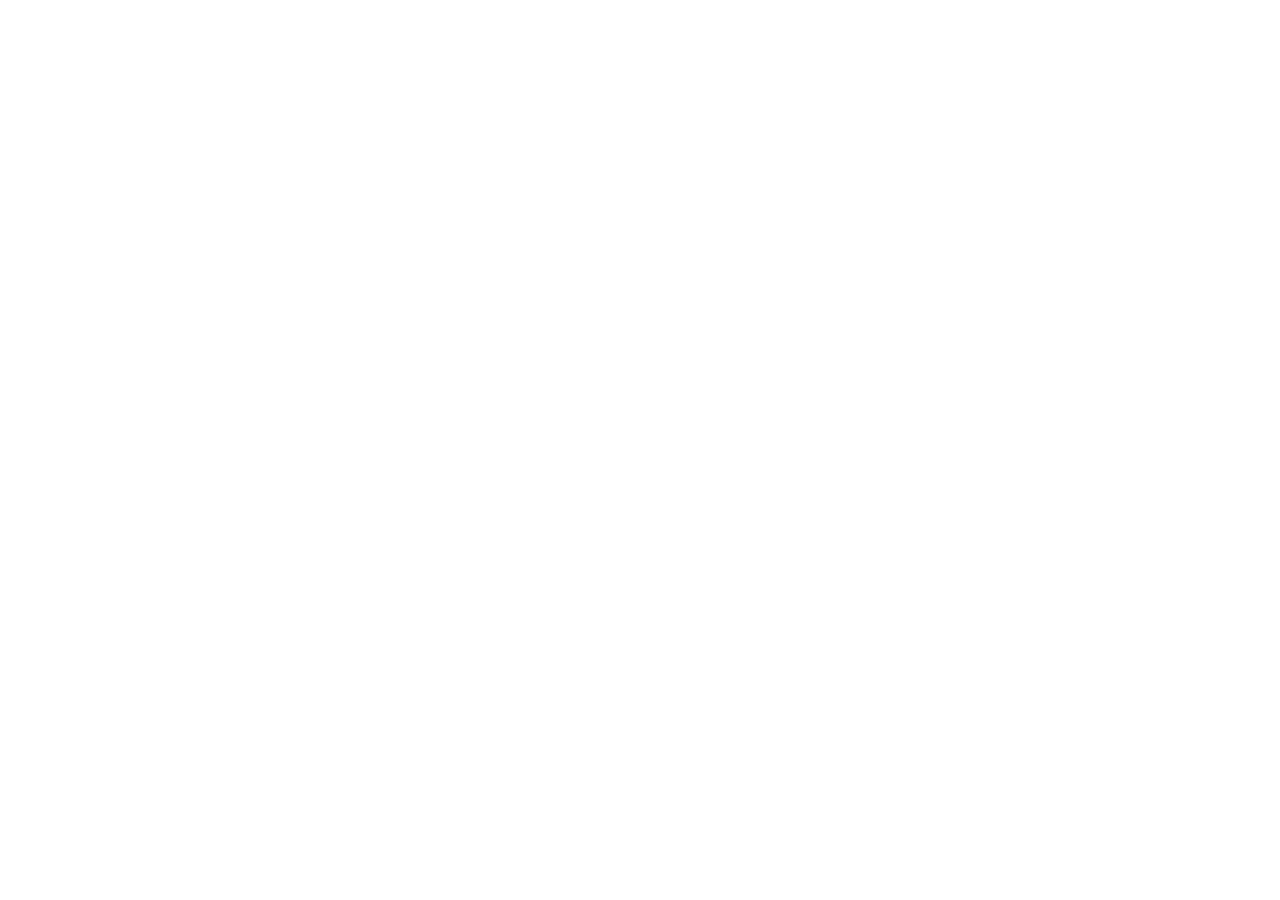
==== index.html @ 72c18cb8 "first steps" ====
<!DOCTYPE html>
<html lang="en">
<head>
    <meta charset="UTF-8">
    <meta name="viewport" content="width=device-width, initial-scale=1.0">
    <title>Nature</title>
    <link rel="stylesheet" href="style/reset.css">
    <link rel="stylesheet" href="style/style.css">
</head>
<body>
    
</body>
</html>
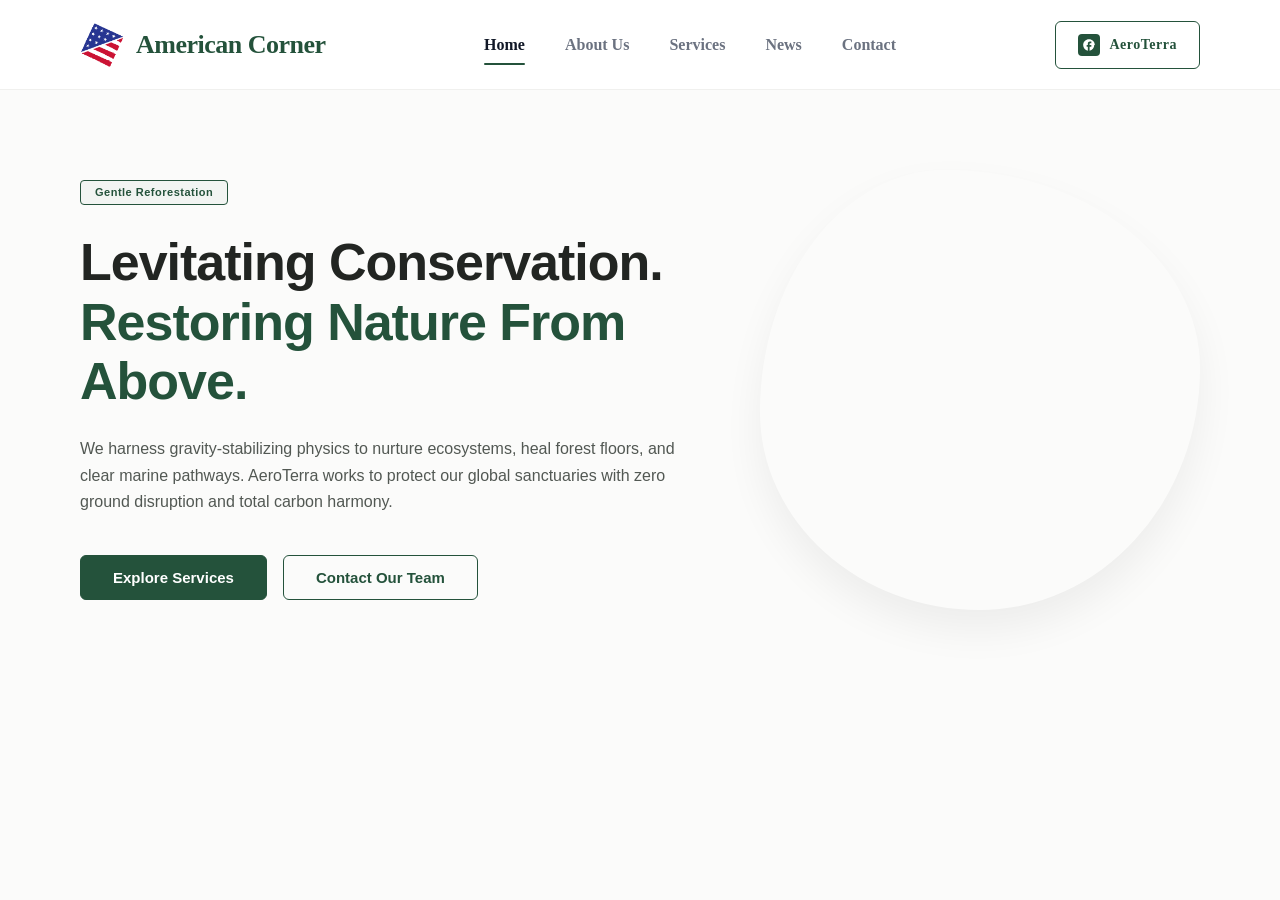
==== commit cf289579: "DAY 1 DONE" ====
--- a/index.html
+++ b/index.html
@@ -1,13 +1,73 @@
-<!DOCTYPE html>
+<!doctype html>
 <html lang="en">
-<head>
-    <meta charset="UTF-8">
-    <meta name="viewport" content="width=device-width, initial-scale=1.0">
-    <title>Nature</title>
-    <link rel="stylesheet" href="style/reset.css">
-    <link rel="stylesheet" href="style/style.css">
-</head>
-<body>
-    
-</body>
-</html>+  <head>
+    <meta charset="UTF-8" />
+    <meta name="viewport" content="width=device-width, initial-scale=1.0" />
+    <title>AeroTerra - Levitating Conservation</title>
+
+    <link rel="stylesheet" href="/style/reset.css" />
+    <link rel="stylesheet" href="/style/style.css" />
+  </head>
+  <body>
+    <nav class="navbar">
+      <div class="logo-container">
+        <img
+          src="/images/amspaces_logo_mark.png"
+          alt="Logo"
+          class="logo-icon"
+        />
+        <span class="logo-text">American Corner</span>
+      </div>
+      <ul class="nav-links">
+        <li><a href="#" class="active">Home</a></li>
+        <li><a href="/Pages/About.html">About Us</a></li>
+        <li><a href="/Pages/services.html">Services</a></li>
+        <li><a href="/Pages/News.html">News</a></li>
+        <li><a href="/Pages/Contact.html">Contact</a></li>
+      </ul>
+      <a href="https://www.facebook.com/AmericanCornerTbilisi" class="cta-button" target="_blank" rel="noopener noreferrer">
+  <div class="ts-icon">
+    <svg viewBox="0 0 24 24" fill="currentColor">
+      <path d="M22 12c0-5.52-4.48-10-10-10S2 6.48 2 12c0 4.84 3.44 8.87 8 9.8V15H8v-3h2V9.5C10 7.57 11.57 6 13.5 6H16v3h-2c-.55 0-1 .45-1 1v2h3v3h-3v6.8c4.56-.93 8-4.96 8-9.8z"/>
+    </svg>
+  </div>
+  AeroTerra 
+</a>
+    </nav>
+    <main class="hero-container">
+      <div class="hero-left">
+        <span class="hero-badge">Gentle Reforestation</span>
+
+        <h1 class="hero-title">
+          Levitating Conservation. <br />
+          <span class="highlight-text">Restoring Nature From Above.</span>
+        </h1>
+
+        <p class="hero-description">
+          We harness gravity-stabilizing physics to nurture ecosystems, heal
+          forest floors, and clear marine pathways. AeroTerra works to protect
+          our global sanctuaries with zero ground disruption and total carbon
+          harmony.
+        </p>
+
+        <div class="hero-buttons">
+          <a href="/Pages/services.html" class="btn-primary"
+            >Explore Services</a
+          >
+          <a href="/Pages/Contact.html" class="btn-secondary"
+            >Contact Our Team</a
+          >
+        </div>
+      </div>
+      <div class="hero-right">
+        <div class="blob-image-wrapper">
+          <img
+            src="https://images.unsplash.com/photo-1441974231531-c6227db76b6e?q=80&w=1200"
+            alt="Forest Path"
+            class="blob-image"
+          />
+        </div>
+      </div>
+    </main>
+  </body>
+</html>
--- a/style/style.css
+++ b/style/style.css
@@ -0,0 +1,275 @@
+/* GLOBAL CONFIGURATION START */
+* {
+  margin: 0;
+  padding: 0;
+  box-sizing: border-box;
+  font-family: "Segoe UI", Tahoma, Geneva, Verdana, sans-serif;
+}
+
+body {
+  background-color: #fbfbfa;
+  min-height: 100vh;
+}
+/* GLOBAL CONFIGURATION END */
+
+
+/* NAVBAR LAYOUT START */
+.navbar {
+  position: sticky;
+  top: 0;
+  z-index: 100;
+  background-color: #ffffff;
+  height: 90px;
+  padding: 0 80px;
+  border-bottom: 1px solid #f0f0ee;
+  display: flex;
+  justify-content: space-between;
+  align-items: center;
+}
+/* NAVBAR LAYOUT END */
+
+
+/* BRAND LOGO START */
+.logo-container {
+  display: flex;
+  align-items: center;
+  gap: 12px;
+  cursor: pointer;
+}
+
+.logo-icon {
+  width: 44px;
+  height: 44px;
+  object-fit: contain;
+  border-radius: 10px;
+  transition: transform 0.3s ease;
+}
+
+.logo-container:hover .logo-icon {
+  transform: scale(1.05);
+}
+
+.logo-text {
+  font-size: 26px;
+  font-weight: 700;
+  color: #24523b;
+  letter-spacing: -0.5px;
+}
+/* BRAND LOGO END */
+
+
+/* MENU LINKS START */
+.nav-links {
+  display: flex;
+  list-style: none;
+  gap: 40px;
+}
+
+.nav-links a {
+  text-decoration: none;
+  color: #6b7280;
+  font-size: 16px;
+  font-weight: 600;
+  padding: 8px 0;
+  position: relative;
+  transition: color 0.2s ease;
+}
+
+.nav-links a:hover {
+  color: #24523b;
+}
+
+.nav-links a.active {
+  color: #111827;
+  font-weight: 700;
+}
+
+.nav-links a::after {
+  content: "";
+  position: absolute;
+  bottom: -4px;
+  left: 0;
+  width: 100%;
+  height: 2px;
+  background-color: #24523b;
+  border-radius: 2px;
+  transform: scaleX(0);
+  transition: transform 0.25s ease-in-out;
+}
+
+.nav-links a.active::after,
+.nav-links a:hover::after {
+  transform: scaleX(1);
+}
+/* MENU LINKS END */
+
+
+/* ACTION BUTTON START */
+.cta-button {
+  display: flex;
+  align-items: center;
+  gap: 10px;
+  border: 1px solid #24523b;
+  color: #24523b;
+  background: transparent;
+  padding: 12px 22px;
+  font-size: 14px;
+  font-weight: 700;
+  letter-spacing: 0.5px;
+  border-radius: 6px;
+  text-decoration: none;
+  transition: all 0.25s ease;
+}
+
+.ts-icon {
+  display: inline-flex;
+  align-items: center;
+  justify-content: center;
+  background-color: #24523b;
+  color: #ffffff;
+  width: 22px;
+  height: 22px;
+  border-radius: 4px;
+  text-decoration: none;
+}
+
+/* Add this rule right below .ts-icon to size the new logo perfectly */
+.ts-icon svg {
+  width: 14px;
+  height: 14px;
+}
+
+.cta-button:hover {
+  background-color: rgba(36, 82, 59, 0.05);
+  box-shadow: 0 2px 8px rgba(36, 82, 59, 0.15);
+}
+/* ACTION BUTTON END */
+
+
+/* HERO CONTAINER LAYOUT START */
+.hero-container {
+  max-width: 1280px;
+  margin: 80px auto;
+  padding: 0 80px;
+  display: flex;
+  align-items: center;
+  justify-content: space-between;
+  gap: 60px;
+}
+/* HERO CONTAINER LAYOUT END */
+
+
+/* HERO LEFT COLUMN START */
+.hero-left {
+  flex: 1.2;
+  max-width: 620px;
+}
+
+.hero-badge {
+  display: inline-block;
+  border: 1px solid #24523b;
+  color: #24523b;
+  font-size: 11px;
+  font-weight: 600;
+  letter-spacing: 0.5px;
+  padding: 6px 14px;
+  border-radius: 4px;
+  margin-bottom: 28px;
+  background-color: rgba(36, 82, 59, 0.04);
+}
+
+.hero-title {
+  font-size: 52px;
+  font-weight: 800;
+  color: #222522;
+  line-height: 1.15;
+  margin-bottom: 24px;
+  letter-spacing: -1px;
+}
+
+.highlight-text {
+  color: #24523b;
+}
+
+.hero-description {
+  font-size: 16px;
+  line-height: 1.65;
+  color: #525853;
+  margin-bottom: 40px;
+}
+
+.hero-buttons {
+  display: flex;
+  gap: 16px;
+}
+
+.btn-primary {
+  display: inline-block;
+  background-color: #24523b;
+  color: #ffffff;
+  text-decoration: none;
+  font-size: 15px;
+  font-weight: 700;
+  padding: 14px 32px;
+  border-radius: 6px;
+  transition: all 0.2s ease;
+  border: 1px solid #24523b;
+}
+
+.btn-primary:hover {
+  background-color: #1b3d2c;
+  border-color: #1b3d2c;
+  box-shadow: 0 4px 12px rgba(36, 82, 59, 0.15);
+}
+
+.btn-secondary {
+  display: inline-block;
+  border: 1px solid #24523b;
+  color: #24523b;
+  text-decoration: none;
+  font-size: 15px;
+  font-weight: 700;
+  padding: 14px 32px;
+  border-radius: 6px;
+  transition: all 0.2s ease;
+  background-color: transparent;
+}
+
+.btn-secondary:hover {
+  background-color: rgba(36, 82, 59, 0.04);
+}
+/* HERO LEFT COLUMN END */
+
+
+/* HERO RIGHT COLUMN START */
+.hero-right {
+  flex: 0.8;
+  display: flex;
+  justify-content: flex-end;
+}
+
+.blob-image-wrapper {
+  width: 100%;
+  max-width: 480px;
+  height: 440px;
+  overflow: hidden;
+  box-shadow: 0 20px 40px rgba(0, 0, 0, 0.06);
+  border-radius: 42% 58% 50% 50% / 55% 45% 55% 45%;
+  transition: border-radius 0.6s ease-in-out;
+}
+
+.blob-image {
+  width: 100%;
+  height: 100%;
+  object-fit: cover;
+  transition: transform 0.6s ease;
+}
+
+.blob-image-wrapper:hover {
+  border-radius: 50% 50% 42% 58% / 45% 55% 45% 55%;
+}
+
+.blob-image-wrapper:hover .blob-image {
+  transform: scale(1.03);
+}
+/* HERO RIGHT COLUMN END */
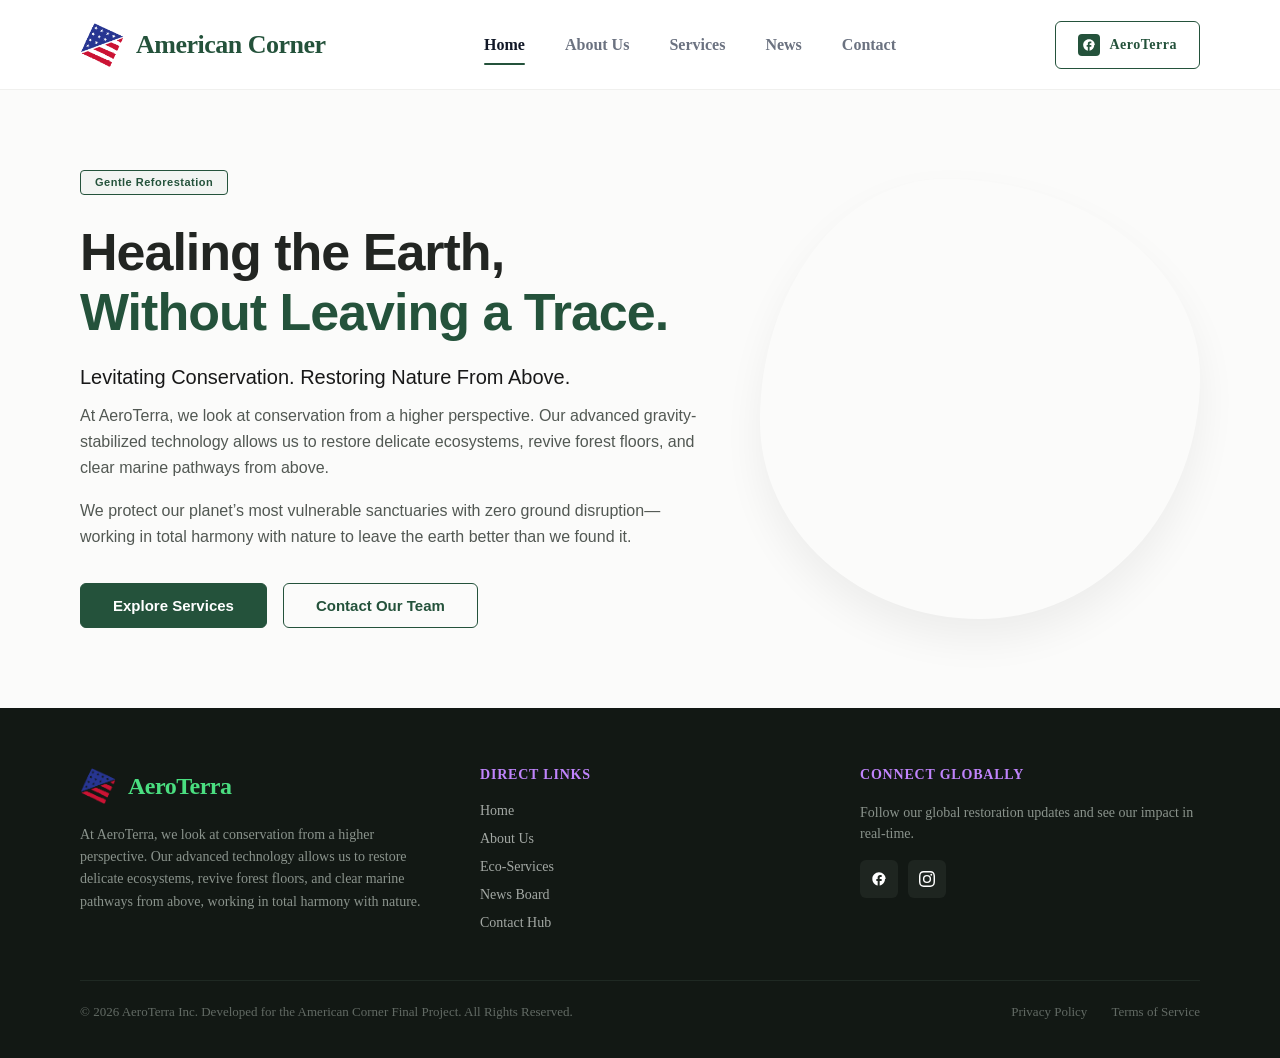
==== commit 3846b2d5: "DONE" ====
--- a/index.html
+++ b/index.html
@@ -4,7 +4,6 @@
     <meta charset="UTF-8" />
     <meta name="viewport" content="width=device-width, initial-scale=1.0" />
     <title>AeroTerra - Levitating Conservation</title>
-
     <link rel="stylesheet" href="/style/reset.css" />
     <link rel="stylesheet" href="/style/style.css" />
   </head>
@@ -18,6 +17,7 @@
         />
         <span class="logo-text">American Corner</span>
       </div>
+
       <ul class="nav-links">
         <li><a href="#" class="active">Home</a></li>
         <li><a href="/Pages/About.html">About Us</a></li>
@@ -25,29 +25,55 @@
         <li><a href="/Pages/News.html">News</a></li>
         <li><a href="/Pages/Contact.html">Contact</a></li>
       </ul>
-      <a href="https://www.facebook.com/AmericanCornerTbilisi" class="cta-button" target="_blank" rel="noopener noreferrer">
-  <div class="ts-icon">
-    <svg viewBox="0 0 24 24" fill="currentColor">
-      <path d="M22 12c0-5.52-4.48-10-10-10S2 6.48 2 12c0 4.84 3.44 8.87 8 9.8V15H8v-3h2V9.5C10 7.57 11.57 6 13.5 6H16v3h-2c-.55 0-1 .45-1 1v2h3v3h-3v6.8c4.56-.93 8-4.96 8-9.8z"/>
-    </svg>
-  </div>
-  AeroTerra 
-</a>
+
+      <a
+        href="https://www.facebook.com/AmericanCornerTbilisi"
+        class="cta-button"
+        target="_blank"
+        rel="noopener noreferrer"
+      >
+        <div class="ts-icon">
+          <svg viewBox="0 0 24 24" fill="currentColor">
+            <path
+              d="M22 12c0-5.52-4.48-10-10-10S2 6.48 2 12c0 4.84 3.44 8.87 8 9.8V15H8v-3h2V9.5C10 7.57 11.57 6 13.5 6H16v3h-2c-.55 0-1 .45-1 1v2h3v3h-3v6.8c4.56-.93 8-4.96 8-9.8z"
+            />
+          </svg>
+        </div>
+        AeroTerra
+      </a>
     </nav>
+
     <main class="hero-container">
       <div class="hero-left">
         <span class="hero-badge">Gentle Reforestation</span>
 
         <h1 class="hero-title">
-          Levitating Conservation. <br />
-          <span class="highlight-text">Restoring Nature From Above.</span>
+          Healing the Earth, <br />
+          <span class="highlight-text">Without Leaving a Trace.</span>
         </h1>
 
-        <p class="hero-description">
-          We harness gravity-stabilizing physics to nurture ecosystems, heal
-          forest floors, and clear marine pathways. AeroTerra works to protect
-          our global sanctuaries with zero ground disruption and total carbon
-          harmony.
+        <h2
+          style="
+            font-size: 1.25rem;
+            font-weight: 500;
+            margin-bottom: 1rem;
+            opacity: 0.9;
+          "
+        >
+          Levitating Conservation. Restoring Nature From Above.
+        </h2>
+
+        <p class="hero-description" style="margin-bottom: 1rem">
+          At AeroTerra, we look at conservation from a higher perspective. Our
+          advanced gravity-stabilized technology allows us to restore delicate
+          ecosystems, revive forest floors, and clear marine pathways from
+          above.
+        </p>
+
+        <p class="hero-description" style="margin-bottom: 2rem">
+          We protect our planet’s most vulnerable sanctuaries with zero ground
+          disruption—working in total harmony with nature to leave the earth
+          better than we found it.
         </p>
 
         <div class="hero-buttons">
@@ -59,6 +85,7 @@
           >
         </div>
       </div>
+
       <div class="hero-right">
         <div class="blob-image-wrapper">
           <img
@@ -69,5 +96,76 @@
         </div>
       </div>
     </main>
+
+    <footer class="footer-container">
+      <div class="footer-top">
+        <div class="footer-brand">
+          <div class="footer-logo-row">
+            <img
+              src="/images/amspaces_logo_mark.png"
+              alt="AeroTerra Logo"
+              class="footer-logo-icon"
+            />
+            <span class="footer-logo-text">AeroTerra</span>
+          </div>
+          <p class="footer-description-text">
+            At AeroTerra, we look at conservation from a higher perspective. Our
+            advanced technology allows us to restore delicate ecosystems, revive
+            forest floors, and clear marine pathways from above, working in
+            total harmony with nature.
+          </p>
+        </div>
+
+        <div class="footer-links-col">
+          <h3 class="footer-heading">DIRECT LINKS</h3>
+          <ul class="footer-links-list">
+            <li><a href="#">Home</a></li>
+            <li><a href="/Pages/About.html">About Us</a></li>
+            <li><a href="/Pages/services.html">Eco-Services</a></li>
+            <li><a href="/Pages/News.html">News Board</a></li>
+            <li><a href="/Pages/Contact.html">Contact Hub</a></li>
+          </ul>
+        </div>
+
+        <div class="footer-social-col">
+          <h3 class="footer-heading">CONNECT GLOBALLY</h3>
+          <p class="footer-social-text">
+            Follow our global restoration updates and see our impact in
+            real-time.
+          </p>
+
+          <div class="footer-social-icons">
+            <a href="#" class="social-icon-btn" aria-label="Facebook">
+              <svg viewBox="0 0 24 24" fill="currentColor">
+                <path
+                  d="M22 12c0-5.52-4.48-10-10-10S2 6.48 2 12c0 4.84 3.44 8.87 8 9.8V15H8v-3h2V9.5C10 7.57 11.57 6 13.5 6H16v3h-2c-.55 0-1 .45-1 1v2h3v3h-3v6.8c4.56-.93 8-4.96 8-9.8z"
+                />
+              </svg>
+            </a>
+
+            <a href="#" class="social-icon-btn" aria-label="Instagram">
+              <svg viewBox="0 0 24 24" fill="currentColor">
+                <path
+                  d="M12 2.163c3.204 0 3.584.012 4.85.07 3.252.148 4.771 1.691 4.919 4.919.058 1.265.069 1.645.069 4.849 0 3.205-.012 3.584-.069 4.849-.149 3.225-1.664 4.771-4.919 4.919-1.266.058-1.644.07-4.85.07-3.204 0-3.584-.012-4.849-.07-3.26-.149-4.771-1.699-4.919-4.92-.058-1.265-.07-1.644-.07-4.849 0-3.204.013-3.583.07-4.849.149-3.227 1.664-4.771 4.919-4.919 1.266-.057 1.645-.069 4.849-.069zM12 0C8.741 0 8.333.014 7.053.072 2.695.272.273 2.69.073 7.051.014 8.333 0 8.741 0 12c0 3.259.014 3.668.072 4.948.2 4.358 2.618 6.78 6.98 6.98 1.281.058 1.689.072 4.948.072 3.259 0 3.668-.014 4.948-.072 4.354-.2 6.782-2.618 6.979-6.98.059-1.28.073-1.689.073-4.948 0-3.259-.014-3.667-.072-4.947-.196-4.354-2.617-6.78-6.979-6.98C15.668.014 15.259 0 12 0zm0 5.838a6.162 6.162 0 100 12.324 6.162 6.162 0 000-12.324zM12 16a4 4 0 110-8 4 4 0 010 8zm6.406-11.845a1.44 1.44 0 100 2.881 1.44 1.44 0 000-2.881z"
+                />
+              </svg>
+            </a>
+          </div>
+        </div>
+      </div>
+
+      <hr class="footer-divider" />
+
+      <div class="footer-bottom">
+        <span class="copyright"
+          >© 2026 AeroTerra Inc. Developed for the American Corner Final
+          Project. All Rights Reserved.</span
+        >
+        <div class="legal-links">
+          <a href="#">Privacy Policy</a>
+          <a href="#">Terms of Service</a>
+        </div>
+      </div>
+    </footer>
   </body>
 </html>
--- a/style/style.css
+++ b/style/style.css
@@ -1,8 +1,10 @@
-/* GLOBAL CONFIGURATION START */
+/* ==========================================================================
+   GLOBAL CONFIGURATION
+   ========================================================================== */
 * {
   margin: 0;
   padding: 0;
-  box-sizing: border-box;
+  box-sizing: border-box; /* Ensures padding doesn't break element sizes */
   font-family: "Segoe UI", Tahoma, Geneva, Verdana, sans-serif;
 }
 
@@ -10,10 +12,10 @@
   background-color: #fbfbfa;
   min-height: 100vh;
 }
-/* GLOBAL CONFIGURATION END */
-
-
-/* NAVBAR LAYOUT START */
+
+/* ==========================================================================
+   NAVBAR STYLE
+   ========================================================================== */
 .navbar {
   position: sticky;
   top: 0;
@@ -26,10 +28,7 @@
   justify-content: space-between;
   align-items: center;
 }
-/* NAVBAR LAYOUT END */
-
-
-/* BRAND LOGO START */
+
 .logo-container {
   display: flex;
   align-items: center;
@@ -55,10 +54,7 @@
   color: #24523b;
   letter-spacing: -0.5px;
 }
-/* BRAND LOGO END */
-
-
-/* MENU LINKS START */
+
 .nav-links {
   display: flex;
   list-style: none;
@@ -84,6 +80,7 @@
   font-weight: 700;
 }
 
+/* Underline Animation Effect on Link Hover */
 .nav-links a::after {
   content: "";
   position: absolute;
@@ -101,10 +98,8 @@
 .nav-links a:hover::after {
   transform: scaleX(1);
 }
-/* MENU LINKS END */
-
-
-/* ACTION BUTTON START */
+
+/* Navigation Call To Action button */
 .cta-button {
   display: flex;
   align-items: center;
@@ -130,10 +125,8 @@
   width: 22px;
   height: 22px;
   border-radius: 4px;
-  text-decoration: none;
-}
-
-/* Add this rule right below .ts-icon to size the new logo perfectly */
+}
+
 .ts-icon svg {
   width: 14px;
   height: 14px;
@@ -143,10 +136,10 @@
   background-color: rgba(36, 82, 59, 0.05);
   box-shadow: 0 2px 8px rgba(36, 82, 59, 0.15);
 }
-/* ACTION BUTTON END */
-
-
-/* HERO CONTAINER LAYOUT START */
+
+/* ==========================================================================
+   HERO SECTION STYLE
+   ========================================================================== */
 .hero-container {
   max-width: 1280px;
   margin: 80px auto;
@@ -156,10 +149,7 @@
   justify-content: space-between;
   gap: 60px;
 }
-/* HERO CONTAINER LAYOUT END */
-
-
-/* HERO LEFT COLUMN START */
+
 .hero-left {
   flex: 1.2;
   max-width: 620px;
@@ -238,16 +228,14 @@
 .btn-secondary:hover {
   background-color: rgba(36, 82, 59, 0.04);
 }
-/* HERO LEFT COLUMN END */
-
-
-/* HERO RIGHT COLUMN START */
+
 .hero-right {
   flex: 0.8;
   display: flex;
   justify-content: flex-end;
 }
 
+/* Organic circular shape border-radius */
 .blob-image-wrapper {
   width: 100%;
   max-width: 480px;
@@ -272,4 +260,1538 @@
 .blob-image-wrapper:hover .blob-image {
   transform: scale(1.03);
 }
-/* HERO RIGHT COLUMN END */+
+/* ==========================================================================
+   FOOTER STYLE (Dark theme from screenshot)
+   ========================================================================== */
+.footer-container {
+  background-color: #121814; /* Dark eco-background color */
+  padding: 60px 80px 40px 80px;
+  color: #9ca3af;
+}
+
+/* Keeps the three main groups neatly spaced side-by-side */
+.footer-top {
+  max-width: 1280px;
+  margin: 0 auto;
+  display: flex;
+  justify-content: space-between;
+  align-items: flex-start;
+  gap: 40px;
+}
+
+/* 1. Left Brand Column styles */
+.footer-brand {
+  flex: 1.2;
+  max-width: 360px;
+}
+
+.footer-logo-row {
+  display: flex;
+  align-items: center;
+  gap: 12px;
+  margin-bottom: 20px;
+}
+
+.footer-logo-icon {
+  width: 36px;
+  height: 36px;
+  object-fit: contain;
+  border-radius: 8px;
+}
+
+.footer-logo-text {
+  font-size: 24px;
+  font-weight: 700;
+  color: #4ade80; /* Clean eco-green logo color */
+  letter-spacing: -0.5px;
+}
+
+.footer-description-text {
+  font-size: 14px;
+  line-height: 1.6;
+  color: #8a938c;
+}
+
+/* 2. Middle Column Heading styles */
+.footer-heading {
+  font-size: 14px;
+  font-weight: 700;
+  color: #c084fc; /* Tinted color for sub-headers */
+  letter-spacing: 0.8px;
+  margin-bottom: 20px;
+}
+
+.footer-links-col {
+  flex: 0.8;
+}
+
+.footer-links-list {
+  list-style: none;
+  display: flex;
+  flex-direction: column;
+  gap: 12px;
+}
+
+.footer-links-list a {
+  text-decoration: none;
+  color: #a3a8a4;
+  font-size: 14px;
+  font-weight: 500;
+  transition: color 0.2s ease;
+}
+
+.footer-links-list a:hover {
+  color: #ffffff;
+}
+
+/* 3. Right Column Social networks layout */
+.footer-social-col {
+  flex: 1.2;
+  max-width: 340px;
+}
+
+.footer-social-text {
+  font-size: 14px;
+  line-height: 1.5;
+  color: #8a938c;
+  margin-bottom: 16px;
+}
+
+.footer-social-icons {
+  display: flex;
+  gap: 10px;
+}
+
+.social-icon-btn {
+  display: inline-flex;
+  align-items: center;
+  justify-content: center;
+  width: 38px;
+  height: 38px;
+  background-color: #1e2520; /* Darker background square button box */
+  color: #ffffff;
+  border-radius: 6px;
+  text-decoration: none;
+  transition: all 0.2s ease;
+}
+
+.social-icon-btn svg {
+  width: 16px;
+  height: 16px;
+}
+
+.social-icon-btn:hover {
+  background-color: #2e3a32;
+  transform: translateY(-2px);
+}
+
+/* Bottom Row Layout (Copyright + Privacy links) */
+.footer-divider {
+  border: 0;
+  height: 1px;
+  background-color: #1f2923;
+  max-width: 1280px;
+  margin: 50px auto 24px auto;
+}
+
+.footer-bottom {
+  max-width: 1280px;
+  margin: 0 auto;
+  display: flex;
+  justify-content: space-between;
+  align-items: center;
+  font-size: 13px;
+  color: #626a64;
+}
+
+.legal-links {
+  display: flex;
+  gap: 24px;
+}
+
+.legal-links a {
+  color: #626a64;
+  text-decoration: none;
+  transition: color 0.2s ease;
+}
+
+.legal-links a:hover {
+  color: #a3a8a4;
+}
+
+/* ==========================================================================
+   ABOUT US PAGE STYLING
+   ========================================================================== */
+
+/* Hero Banner */
+.about-hero {
+  text-align: center;
+  padding: 60px 80px 20px 80px;
+  max-width: 1280px;
+  margin: 0 auto;
+}
+
+.about-main-title {
+  font-size: 48px;
+  font-weight: 800;
+  color: #24523b;
+  margin-bottom: 16px;
+  letter-spacing: -0.5px;
+}
+
+.about-subtitle {
+  font-size: 18px;
+  color: #6b7280;
+  font-weight: 500;
+}
+
+/* History Content Story */
+.about-story-container {
+  max-width: 1280px;
+  margin: 40px auto;
+  padding: 0 80px;
+  display: -webkit-box;
+  display: -ms-flexbox;
+  display: flex;
+  gap: 60px;
+}
+
+.story-left {
+  -webkit-box-flex: 1.3;
+  -ms-flex: 1.3;
+  flex: 1.3;
+}
+
+.about-section-heading {
+  font-size: 32px;
+  font-weight: 700;
+  color: #222522;
+  margin-bottom: 24px;
+}
+
+.story-paragraph {
+  font-size: 15.5px;
+  line-height: 1.7;
+  color: #525853;
+  margin-bottom: 20px;
+}
+
+.quote-text {
+  font-style: italic;
+  font-weight: 600;
+  color: #24523b;
+}
+
+/* Pillars Sidebar Box */
+.story-right-panel {
+  -webkit-box-flex: 0.7;
+  -ms-flex: 0.7;
+  flex: 0.7;
+  background-color: #ffffff;
+  border-radius: 12px;
+  padding: 30px;
+  box-shadow: 0 10px 30px rgba(0, 0, 0, 0.02);
+  align-self: flex-start;
+  border: 1px solid #f0f0ee;
+}
+
+.panel-heading {
+  font-size: 18px;
+  font-weight: 700;
+  color: #bd7a5c; /* Accent color from screenshot */
+  margin-bottom: 20px;
+}
+
+.pillars-list {
+  list-style: none;
+  display: -webkit-box;
+  display: -ms-flexbox;
+  display: flex;
+  flex-direction: column;
+  gap: 20px;
+}
+
+.pillars-list li {
+  font-size: 14px;
+  line-height: 1.6;
+  color: #525853;
+  position: relative;
+  padding-left: 20px;
+}
+
+/* Custom pseudo-element bullet markers */
+.pillars-list li::before {
+  content: "✦";
+  position: absolute;
+  left: 0;
+  top: 0;
+  color: #bd7a5c;
+  font-size: 12px;
+}
+
+/* Brand Values Layout Grid */
+.values-section {
+  max-width: 1280px;
+  margin: 60px auto;
+  padding: 0 80px;
+}
+
+.values-grid {
+  display: -ms-grid;
+  display: grid;
+  grid-template-columns: repeat(auto-fit, minmax(300px, 1fr));
+  gap: 24px;
+}
+
+.value-card {
+  background-color: #ffffff;
+  padding: 30px;
+  border-radius: 12px;
+  box-shadow: 0 15px 35px rgba(0, 0, 0, 0.03);
+  border: 1px solid #f3f4f6;
+  -webkit-transition:
+    -webkit-transform 0.3s cubic-bezier(0.25, 0.46, 0.45, 0.94),
+    box-shadow 0.3s ease;
+  transition:
+    transform 0.3s cubic-bezier(0.25, 0.46, 0.45, 0.94),
+    box-shadow 0.3s ease;
+}
+
+/* Pseudo hover effect elevation transition */
+.value-card:hover {
+  -webkit-transform: translateY(-6px);
+  transform: translateY(-6px);
+  box-shadow: 0 20px 40px rgba(36, 82, 59, 0.06);
+}
+
+.card-title-row {
+  display: -webkit-box;
+  display: -ms-flexbox;
+  display: flex;
+  align-items: center;
+  gap: 12px;
+  margin-bottom: 16px;
+}
+
+.card-icon {
+  font-size: 20px;
+}
+
+.value-card h3 {
+  font-size: 18px;
+  font-weight: 700;
+  color: #24523b;
+}
+
+.value-card p {
+  font-size: 14px;
+  line-height: 1.6;
+  color: #6b7280;
+}
+
+/* Quality Control Metrics Module */
+.qc-section {
+  max-width: 1280px;
+  margin: 80px auto;
+  padding: 0 80px 40px 80px;
+  text-align: center;
+}
+
+.qc-main-title {
+  font-size: 32px;
+  font-weight: 800;
+  color: #24523b;
+  letter-spacing: 0.5px;
+  margin-bottom: 14px;
+  position: relative;
+  display: inline-block;
+}
+
+/* Underline border accent using pseudo element */
+.qc-main-title::after {
+  content: "";
+  position: absolute;
+  bottom: -6px;
+  left: 25%;
+  width: 50%;
+  height: 2px;
+  background-color: #bd7a5c;
+}
+
+.qc-subtitle {
+  font-size: 15px;
+  color: #6b7280;
+  margin-top: 14px;
+  margin-bottom: 50px;
+}
+
+.qc-dashboard-container {
+  display: -webkit-box;
+  display: -ms-flexbox;
+  display: flex;
+  gap: 40px;
+  text-align: left;
+}
+
+.metrics-grid {
+  -webkit-box-flex: 1;
+  -ms-flex: 1;
+  flex: 1;
+  display: -ms-grid;
+  display: grid;
+  grid-template-columns: repeat(2, 1fr);
+  gap: 20px;
+}
+
+.metric-box {
+  background-color: #ffffff;
+  padding: 35px 20px;
+  border-radius: 12px;
+  box-shadow: 0 10px 25px rgba(0, 0, 0, 0.02);
+  text-align: center;
+  border: 1px solid #f0f0ee;
+}
+
+.metric-number {
+  font-size: 44px;
+  font-weight: 800;
+  color: #24523b;
+  margin-bottom: 10px;
+}
+
+.metric-label {
+  font-size: 11px;
+  font-weight: 700;
+  color: #626a64;
+  letter-spacing: 0.5px;
+}
+
+/* Telemetry Analytics Canvas Area */
+.telemetry-box {
+  -webkit-box-flex: 1;
+  -ms-flex: 1;
+  flex: 1;
+  background-color: #ffffff;
+  border-radius: 12px;
+  padding: 30px;
+  box-shadow: 0 10px 25px rgba(0, 0, 0, 0.02);
+  border: 1px solid #f0f0ee;
+  display: -webkit-box;
+  display: -ms-flexbox;
+  display: flex;
+  flex-direction: column;
+}
+
+.telemetry-header {
+  display: -webkit-box;
+  display: -ms-flexbox;
+  display: flex;
+  align-items: center;
+  gap: 10px;
+  margin-bottom: 12px;
+}
+
+.graph-icon {
+  width: 22px;
+  height: 22px;
+  color: #111827;
+}
+
+.telemetry-header h4 {
+  font-size: 13px;
+  font-weight: 700;
+  color: #626a64;
+  letter-spacing: 0.5px;
+}
+
+.telemetry-box p {
+  font-size: 13.5px;
+  color: #6b7280;
+  margin-bottom: 20px;
+}
+
+.telemetry-visual-wrapper {
+  position: relative;
+  width: 100%;
+  -webkit-box-flex: 1;
+  -ms-flex: 1;
+  flex: 1;
+  min-height: 180px;
+  border-radius: 8px;
+  overflow: hidden;
+}
+
+.telemetry-img {
+  width: 100%;
+  height: 100%;
+  object-fit: cover;
+  display: block;
+}
+
+/* High tech matrix alignment grid overlay layer */
+.telemetry-grid-overlay {
+  position: absolute;
+  top: 0;
+  left: 0;
+  width: 100%;
+  height: 100%;
+  background: linear-gradient(rgba(36, 82, 59, 0.15), rgba(0, 0, 0, 0.2));
+  border: 1px solid rgba(255, 255, 255, 0.1);
+  pointer-events: none;
+}
+
+/* Responsive Structural Breakpoints */
+@media (max-width: 992px) {
+  .about-story-container,
+  .qc-dashboard-container {
+    flex-direction: column;
+  }
+  .story-right-panel,
+  .telemetry-box {
+    width: 100%;
+  }
+  .about-hero {
+    padding: 40px 40px 10px 40px;
+  }
+  .about-story-container,
+  .values-section,
+  .qc-section {
+    padding: 0 40px;
+  }
+}
+
+@media (max-width: 576px) {
+  .metrics-grid {
+    grid-template-columns: 1fr;
+  }
+  .about-main-title {
+    font-size: 34px;
+  }
+  .about-section-heading {
+    font-size: 26px;
+  }
+}
+
+/* ==========================================================================
+   ACTIVE ECO-SERVICES STYLING
+   ========================================================================== */
+
+/* Header Area styling */
+.services-hero {
+  text-align: center;
+  padding: 60px 80px 20px 80px;
+  max-width: 1280px;
+  margin: 0 auto;
+}
+
+.services-main-title {
+  font-size: 42px;
+  font-weight: 800;
+  color: #24523b;
+  margin-bottom: 14px;
+  letter-spacing: -0.5px;
+}
+
+.services-subtitle {
+  font-size: 16px;
+  color: #6b7280;
+  font-weight: 500;
+}
+
+/* Grid Wrapper Alignment */
+.services-container {
+  max-width: 1280px;
+  margin: 20px auto 80px auto;
+  padding: 0 80px;
+}
+
+.services-grid {
+  display: -ms-grid;
+  display: grid;
+  grid-template-columns: repeat(auto-fit, minmax(320px, 1fr));
+  gap: 30px;
+}
+
+/* Base Card UI Structure */
+.service-display-card {
+  background-color: #ffffff;
+  border-radius: 14px;
+  padding: 40px 30px;
+  box-shadow: 0 10px 30px rgba(0, 0, 0, 0.02);
+  border: 1px solid #f3f4f5;
+  text-align: center;
+  display: -webkit-box;
+  display: -ms-flexbox;
+  display: flex;
+  flex-direction: column;
+  -webkit-box-align: center;
+  -ms-flex-align: center;
+  align-items: center;
+  -webkit-transition:
+    -webkit-transform 0.3s cubic-bezier(0.25, 0.46, 0.45, 0.94),
+    box-shadow 0.3s ease;
+  transition:
+    transform 0.3s cubic-bezier(0.25, 0.46, 0.45, 0.94),
+    box-shadow 0.3s ease;
+}
+
+/* Soft Levitation Floating Card Hover Effect */
+.service-display-card:hover {
+  -webkit-transform: translateY(-8px);
+  transform: translateY(-8px);
+  box-shadow: 0 20px 45px rgba(36, 82, 59, 0.05);
+}
+
+/* Brown Accent Icons */
+.service-icon-wrapper {
+  margin-bottom: 22px;
+  color: #bd7a5c;
+  display: -webkit-inline-box;
+  display: -ms-inline-flexbox;
+  display: inline-flex;
+}
+
+.srv-icon {
+  font-size: 26px;
+}
+
+.service-display-card h3 {
+  font-size: 19px;
+  font-weight: 700;
+  color: #222522;
+  margin-bottom: 14px;
+}
+
+.service-display-card p {
+  font-size: 14px;
+  line-height: 1.6;
+  color: #6b7280;
+  margin-bottom: 28px;
+  -webkit-box-flex: 1;
+  -ms-flex: 1;
+  flex: 1; /* Pushes buttons to line up evenly */
+}
+
+/* View System Details Button (Card 1) */
+.service-btn-primary {
+  display: inline-block;
+  width: 100%;
+  text-align: center;
+  text-decoration: none;
+  font-size: 13px;
+  font-weight: 700;
+  padding: 12px 20px;
+  border-radius: 6px;
+  border: 1px solid #24523b;
+  background-color: #24523b;
+  color: #ffffff;
+  -webkit-transition: all 0.2s ease;
+  transition: all 0.2s ease;
+}
+
+.service-btn-primary:hover {
+  background-color: #1b3d2c;
+  border-color: #1b3d2c;
+  box-shadow: 0 4px 12px rgba(36, 82, 59, 0.15);
+}
+
+/* Inquire About Tech Button (Cards 2-6) */
+.service-btn-secondary {
+  display: inline-block;
+  width: 100%;
+  text-align: center;
+  text-decoration: none;
+  font-size: 13px;
+  font-weight: 700;
+  padding: 12px 20px;
+  border-radius: 6px;
+  border: 1px solid #bd7a5c;
+  color: #bd7a5c;
+  background-color: transparent;
+  -webkit-transition: all 0.2s ease;
+  transition: all 0.2s ease;
+}
+
+.service-btn-secondary:hover {
+  background-color: rgba(189, 122, 92, 0.04);
+  box-shadow: 0 4px 12px rgba(189, 122, 92, 0.08);
+}
+
+/* Responsive Grid Adapters */
+@media (max-width: 992px) {
+  .services-hero {
+    padding: 40px 40px 10px 40px;
+  }
+  .services-container {
+    padding: 0 40px;
+  }
+}
+
+@media (max-width: 768px) {
+  .services-main-title {
+    font-size: 32px;
+  }
+  .services-grid {
+    grid-template-columns: 1fr;
+  }
+}
+
+/* ==========================================================================
+   NEWS & DISPATCHES STYLING
+   ========================================================================== */
+
+/* Main Header Typography positioning */
+.news-hero {
+  text-align: center;
+  padding: 60px 80px 20px 80px;
+  max-width: 1280px;
+  margin: 0 auto;
+}
+
+.news-main-title {
+  font-size: 44px;
+  font-weight: 800;
+  color: #24523b;
+  margin-bottom: 16px;
+  letter-spacing: -0.5px;
+}
+
+.news-subtitle {
+  font-size: 16px;
+  line-height: 1.5;
+  color: #6b7280;
+  max-width: 680px;
+  margin: 0 auto;
+}
+
+/* Two-column Asymmetric Framework */
+.news-layout-container {
+  max-width: 1280px;
+  margin: 40px auto 80px auto;
+  padding: 0 80px;
+  display: -webkit-box;
+  display: -ms-flexbox;
+  display: flex;
+  gap: 40px;
+}
+
+/* Left stream properties */
+.news-feed-stream {
+  -webkit-box-flex: 1.4;
+  -ms-flex: 1.4;
+  flex: 1.4;
+  display: -webkit-box;
+  display: -ms-flexbox;
+  display: flex;
+  flex-direction: column;
+  gap: 24px;
+}
+
+/* Right sidebar container elements */
+.news-sidebar-panel {
+  -webkit-box-flex: 0.6;
+  -ms-flex: 0.6;
+  flex: 0.6;
+  display: -webkit-box;
+  display: -ms-flexbox;
+  display: flex;
+  flex-direction: column;
+  gap: 24px;
+}
+
+/* Article Feed Card layout properties */
+.news-card-entry {
+  background-color: #ffffff;
+  border-radius: 12px;
+  padding: 35px;
+  box-shadow: 0 10px 30px rgba(0, 0, 0, 0.02);
+  border: 1px solid #f3f4f6;
+  -webkit-transition:
+    -webkit-transform 0.3s cubic-bezier(0.25, 0.46, 0.45, 0.94),
+    box-shadow 0.3s ease;
+  transition:
+    transform 0.3s cubic-bezier(0.25, 0.46, 0.45, 0.94),
+    box-shadow 0.3s ease;
+}
+
+.news-card-entry:hover {
+  -webkit-transform: translateY(-4px);
+  transform: translateY(-4px);
+  box-shadow: 0 15px 35px rgba(36, 82, 59, 0.04);
+}
+
+/* Custom Header row inside feeds */
+.entry-meta-header {
+  display: -webkit-box;
+  display: -ms-flexbox;
+  display: flex;
+  -webkit-box-pack: justify;
+  -ms-flex-pack: justify;
+  justify-content: space-between;
+  -webkit-box-align: center;
+  -ms-flex-align: center;
+  align-items: center;
+  margin-bottom: 18px;
+  gap: 15px;
+  flex-wrap: wrap;
+}
+
+.entry-badge-group {
+  display: -webkit-inline-box;
+  display: -ms-inline-flexbox;
+  display: inline-flex;
+  -webkit-box-align: center;
+  -ms-flex-align: center;
+  align-items: center;
+  gap: 8px;
+}
+
+.entry-icon {
+  font-size: 16px;
+  color: #111827;
+}
+
+.entry-badge-text {
+  font-size: 11px;
+  font-weight: 700;
+  color: #626a64;
+  letter-spacing: 0.5px;
+}
+
+.entry-date-category {
+  font-size: 11px;
+  font-weight: 700;
+  color: #bd7a5c;
+  letter-spacing: 0.5px;
+}
+
+.entry-title {
+  font-size: 24px;
+  font-weight: 700;
+  color: #24523b;
+  line-height: 1.3;
+  margin-bottom: 14px;
+}
+
+.entry-excerpt {
+  font-size: 14.5px;
+  line-height: 1.65;
+  color: #525853;
+  margin-bottom: 22px;
+}
+
+/* Link Actions with sliding structural transitions */
+.read-more-link {
+  font-size: 13px;
+  font-weight: 700;
+  color: #24523b;
+  text-decoration: none;
+  display: -webkit-inline-box;
+  display: -ms-inline-flexbox;
+  display: inline-flex;
+  -webkit-box-align: center;
+  -ms-flex-align: center;
+  align-items: center;
+  gap: 4px;
+  -webkit-transition: color 0.2s ease;
+  transition: color 0.2s ease;
+}
+
+.arrow-transition {
+  -webkit-transition: -webkit-transform 0.2s ease;
+  transition: transform 0.2s ease;
+}
+
+.read-more-link:hover {
+  color: #1b3d2c;
+}
+
+.read-more-link:hover .arrow-transition {
+  -webkit-transform: translateX(4px);
+  transform: translateX(4px);
+}
+
+/* Sidebar Box Configurations */
+.sidebar-widget {
+  background-color: #ffffff;
+  border-radius: 12px;
+  padding: 30px;
+  box-shadow: 0 10px 30px rgba(0, 0, 0, 0.02);
+  border: 1px solid #f0f0ee;
+}
+
+.widget-main-title {
+  font-size: 14px;
+  font-weight: 700;
+  color: #24523b;
+  letter-spacing: 0.5px;
+}
+
+.widget-title-line {
+  border: 0;
+  height: 1px;
+  background-color: #e5e7eb;
+  margin: 12px 0 20px 0;
+}
+
+/* Sub-items data wrappers */
+.hub-location-item,
+.trial-info-item {
+  margin-bottom: 18px;
+}
+
+.hub-location-item:last-child,
+.trial-info-item:last-child {
+  margin-bottom: 0;
+}
+
+.hub-location-item h4,
+.trial-info-item h4 {
+  font-size: 14px;
+  font-weight: 700;
+  color: #111827;
+  margin-bottom: 4px;
+}
+
+.hub-location-item p,
+.trial-info-item p {
+  font-size: 12.5px;
+  line-height: 1.5;
+  color: #6b7280;
+}
+
+/* Responsive Adaptive Viewports */
+@media (max-width: 992px) {
+  .news-layout-container {
+    flex-direction: column;
+  }
+  .news-hero {
+    padding: 40px 40px 10px 40px;
+  }
+  .news-layout-container {
+    padding: 0 40px;
+  }
+}
+
+@media (max-width: 576px) {
+  .news-main-title {
+    font-size: 32px;
+  }
+  .entry-title {
+    font-size: 20px;
+  }
+  .entry-meta-header {
+    flex-direction: column;
+    align-items: flex-start;
+    gap: 6px;
+  }
+}
+
+/* ==========================================================================
+   ABOUT US PAGE STYLING
+   ========================================================================== */
+
+/* Main Header Typography Positioning */
+.about-hero {
+  text-align: center;
+  padding: 60px 80px 20px 80px;
+  max-width: 1280px;
+  margin: 0 auto;
+}
+
+.about-main-title {
+  font-size: 44px;
+  font-weight: 800;
+  color: #24523b;
+  margin-bottom: 16px;
+  letter-spacing: -0.5px;
+}
+
+.about-subtitle {
+  font-size: 16px;
+  line-height: 1.5;
+  color: #6b7280;
+  max-width: 680px;
+  margin: 0 auto;
+}
+
+/* Two-column Origin Framework */
+.about-layout-container {
+  max-width: 1280px;
+  margin: 40px auto;
+  padding: 0 80px;
+  display: -webkit-box;
+  display: -ms-flexbox;
+  display: flex;
+  gap: 50px;
+}
+
+/* Left Column: Origin Story Paragraphs */
+.story-text-column {
+  -webkit-box-flex: 1.2;
+  -ms-flex: 1.2;
+  flex: 1.2;
+}
+
+.story-text-column h2 {
+  font-size: 28px;
+  font-weight: 700;
+  color: #24523b;
+  margin-bottom: 20px;
+  letter-spacing: -0.3px;
+}
+
+.story-text-column p {
+  font-size: 14.5px;
+  line-height: 1.7;
+  color: #4b5563;
+  margin-bottom: 18px;
+}
+
+.story-text-column em {
+  font-style: italic;
+  color: #111827;
+  font-weight: 500;
+}
+
+/* Right Card: Pillars Sidebar Panel */
+.pillars-sidebar-card {
+  -webkit-box-flex: 0.8;
+  -ms-flex: 0.8;
+  flex: 0.8;
+  background-color: #ffffff;
+  border-radius: 12px;
+  padding: 35px;
+  box-shadow: 0 10px 30px rgba(0, 0, 0, 0.02);
+  border: 1px solid #f3f4f6;
+  align-self: flex-start;
+}
+
+.pillars-sidebar-card h3 {
+  font-size: 16px;
+  font-weight: 700;
+  color: #bd7a5c;
+  margin-bottom: 24px;
+  letter-spacing: 0.3px;
+}
+
+.pillar-item {
+  margin-bottom: 22px;
+}
+
+.pillar-item:last-child {
+  margin-bottom: 0;
+}
+
+.pillar-item h4 {
+  font-size: 14px;
+  font-weight: 700;
+  color: #111827;
+  margin-bottom: 6px;
+}
+
+.pillar-item p {
+  font-size: 13px;
+  line-height: 1.6;
+  color: #525853;
+}
+
+/* 3-Card Core Values Grid Layout */
+.values-container {
+  max-width: 1280px;
+  margin: 30px auto 60px auto;
+  padding: 0 80px;
+}
+
+.values-grid {
+  display: grid;
+  grid-template-columns: repeat(3, 1fr);
+  gap: 24px;
+}
+
+.value-card {
+  background-color: #ffffff;
+  border-radius: 12px;
+  padding: 35px 30px;
+  box-shadow: 0 10px 30px rgba(0, 0, 0, 0.02);
+  border: 1px solid #f3f4f6;
+}
+
+.val-title {
+  font-size: 16px;
+  font-weight: 700;
+  margin-bottom: 14px;
+  display: -webkit-box;
+  display: -ms-flexbox;
+  display: flex;
+  -webkit-box-align: center;
+  -ms-flex-align: center;
+  align-items: center;
+  gap: 8px;
+}
+
+.val-icon {
+  font-size: 16px;
+}
+
+.green-accent {
+  color: #24523b;
+}
+.brown-accent {
+  color: #bd7a5c;
+}
+.orange-accent {
+  color: #d97706;
+}
+
+.value-card p {
+  font-size: 13px;
+  line-height: 1.65;
+  color: #525853;
+}
+
+/* Quality Control Metrics Module */
+.qc-metrics-section {
+  max-width: 1280px;
+  margin: 80px auto 100px auto;
+  padding: 0 80px;
+  text-align: center;
+}
+
+.qc-section-title {
+  font-size: 28px;
+  font-weight: 800;
+  color: #24523b;
+  margin-bottom: 14px;
+  letter-spacing: 0.5px;
+}
+
+.qc-section-subtitle {
+  font-size: 14px;
+  color: #6b7280;
+  margin-bottom: 45px;
+}
+
+.qc-dashboard-layout {
+  display: -webkit-box;
+  display: -ms-flexbox;
+  display: flex;
+  gap: 40px;
+  text-align: left;
+}
+
+/* Left Grid: 2x2 Dashboard Metrics cards */
+.stats-box-grid {
+  -webkit-box-flex: 1.1;
+  -ms-flex: 1.1;
+  flex: 1.1;
+  display: grid;
+  grid-template-columns: repeat(2, 1fr);
+  gap: 20px;
+}
+
+.stat-card {
+  background-color: #ffffff;
+  border-radius: 10px;
+  padding: 30px;
+  border: 1px solid #f0f0ee;
+  box-shadow: 0 10px 25px rgba(0, 0, 0, 0.01);
+  display: -webkit-box;
+  display: -ms-flexbox;
+  display: flex;
+  flex-direction: column;
+  -webkit-box-pack: center;
+  -ms-flex-pack: center;
+  justify-content: center;
+}
+
+.stat-number {
+  font-size: 38px;
+  font-weight: 800;
+  color: #24523b;
+  line-height: 1.1;
+  margin-bottom: 8px;
+}
+
+.stat-label {
+  font-size: 11px;
+  font-weight: 700;
+  color: #6b7280;
+  letter-spacing: 0.5px;
+}
+
+/* Right Panel: Stabilization Telemetry Box Override */
+.graph-info-panel {
+  -webkit-box-flex: 0.9;
+  -ms-flex: 0.9;
+  flex: 0.9;
+  padding: 10px 0;
+  display: -webkit-box;
+  display: -ms-flexbox;
+  display: flex;
+  flex-direction: column;
+  -webkit-box-pack: start;
+  -ms-flex-pack: start;
+  justify-content: flex-start;
+}
+
+.graph-meta-header {
+  display: -webkit-box;
+  display: -ms-flexbox;
+  display: flex;
+  -webkit-box-align: center;
+  -ms-flex-align: center;
+  align-items: center;
+  gap: 10px;
+  font-size: 12px;
+  font-weight: 700;
+  color: #24523b;
+  letter-spacing: 0.5px;
+  margin-bottom: 14px;
+}
+
+.graph-icon-svg {
+  width: 22px;
+  height: 22px;
+  color: #111827;
+}
+
+.graph-info-panel p {
+  font-size: 13.5px;
+  line-height: 1.6;
+  color: #525853;
+  max-width: 400px;
+}
+
+/* Responsive Structural Break Matrix */
+@media (max-width: 1024px) {
+  .values-grid {
+    grid-template-columns: 1fr;
+  }
+  .qc-dashboard-layout {
+    flex-direction: column;
+    gap: 30px;
+  }
+}
+
+@media (max-width: 992px) {
+  .about-layout-container {
+    flex-direction: column;
+    gap: 40px;
+  }
+  .about-hero,
+  .about-layout-container,
+  .values-container,
+  .qc-metrics-section {
+    padding-left: 40px;
+    padding-right: 40px;
+  }
+}
+
+@media (max-width: 576px) {
+  .about-main-title {
+    font-size: 32px;
+  }
+  .qc-section-title {
+    font-size: 22px;
+  }
+  .stats-box-grid {
+    grid-template-columns: 1fr;
+  }
+  .stat-number {
+    font-size: 32px;
+  }
+}
+
+/* ==========================================================================
+   DEPLOYMENT CONTROL HUB STYLING (CONTACT)
+   ========================================================================== */
+
+/* Hero Text Alignment Container */
+.contact-hero {
+  text-align: center;
+  padding: 60px 80px 20px 80px;
+  max-width: 1280px;
+  margin: 0 auto;
+}
+
+.contact-main-title {
+  font-size: 44px;
+  font-weight: 800;
+  color: #24523b;
+  margin-bottom: 16px;
+  letter-spacing: -0.5px;
+}
+
+.contact-subtitle {
+  font-size: 16px;
+  line-height: 1.5;
+  color: #6b7280;
+  max-width: 680px;
+  margin: 0 auto;
+}
+
+/* Master Balanced Layout Wrapper */
+.contact-layout-container {
+  max-width: 1280px;
+  margin: 40px auto 100px auto;
+  padding: 0 80px;
+  display: -webkit-box;
+  display: -ms-flexbox;
+  display: flex;
+  gap: 40px;
+  -webkit-box-align: start;
+  -ms-flex-align: start;
+  align-items: flex-start;
+}
+
+/* Left Stack: Information Modules */
+.contact-info-cards {
+  -webkit-box-flex: 0.9;
+  -ms-flex: 0.9;
+  flex: 0.9;
+  display: -webkit-box;
+  display: -ms-flexbox;
+  display: flex;
+  flex-direction: column;
+  gap: 20px;
+}
+
+.info-card-block {
+  background-color: #ffffff;
+  border-radius: 12px;
+  padding: 28px 30px;
+  box-shadow: 0 10px 30px rgba(0, 0, 0, 0.02);
+  border: 1px solid #f3f4f6;
+}
+
+/* Green Background Card for Digital Channels */
+.digital-channels-override {
+  background-color: #f4f7f5;
+  border: 1px solid #e1ebe5;
+}
+
+.card-branch-title {
+  font-size: 16px;
+  font-weight: 700;
+  color: #24523b;
+  margin-bottom: 14px;
+  display: -webkit-box;
+  display: -ms-flexbox;
+  display: flex;
+  -webkit-box-align: center;
+  -ms-flex-align: center;
+  align-items: center;
+  gap: 8px;
+}
+
+.card-icon-emoji {
+  font-size: 16px;
+}
+
+.info-card-block p {
+  font-size: 13.5px;
+  line-height: 1.6;
+  color: #4b5563;
+  margin-bottom: 4px;
+}
+
+.info-card-block p:last-of-type {
+  margin-bottom: 0;
+}
+
+.info-card-block a {
+  color: #24523b;
+  text-decoration: none;
+  font-weight: 500;
+}
+
+.info-card-block a:hover {
+  text-decoration: underline;
+}
+
+.card-telephone-row {
+  margin-top: 12px;
+}
+
+.card-telephone-row strong {
+  color: #111827;
+  font-weight: 700;
+}
+
+/* Right Panel: Console Form Area */
+.contact-form-wrapper {
+  -webkit-box-flex: 1.1;
+  -ms-flex: 1.1;
+  flex: 1.1;
+  background-color: #ffffff;
+  border-radius: 12px;
+  padding: 45px;
+  box-shadow: 0 10px 30px rgba(0, 0, 0, 0.02);
+  border: 1px solid #f3f4f6;
+}
+
+.form-main-title {
+  font-size: 22px;
+  font-weight: 800;
+  color: #bd7a5c;
+  margin-bottom: 30px;
+  letter-spacing: 0.5px;
+}
+
+/* Input Fields & Typography Controls */
+.form-input-group {
+  margin-bottom: 22px;
+  display: -webkit-box;
+  display: -ms-flexbox;
+  display: flex;
+  flex-direction: column;
+  gap: 8px;
+}
+
+.form-input-group label {
+  font-size: 12.5px;
+  font-weight: 700;
+  color: #111827;
+}
+
+.form-input-group input,
+.form-input-group textarea,
+.form-input-group select {
+  width: 100%;
+  background-color: #fafafa;
+  border: 1px solid #f0f0ee;
+  border-radius: 6px;
+  padding: 14px 16px;
+  font-size: 14px;
+  color: #111827;
+  outline: none;
+  -webkit-transition:
+    border-color 0.2s ease,
+    background-color 0.2s ease;
+  transition:
+    border-color 0.2s ease,
+    background-color 0.2s ease;
+}
+
+.form-input-group input::-webkit-input-placeholder,
+.form-input-group textarea::-webkit-input-placeholder {
+  color: #9ca3af;
+}
+
+.form-input-group input::placeholder,
+.form-input-group textarea::placeholder {
+  color: #9ca3af;
+}
+
+/* Field Focus Ring Properties */
+.form-input-group input:focus,
+.form-input-group textarea:focus,
+.form-input-group select:focus {
+  border-color: #24523b;
+  background-color: #ffffff;
+}
+
+.form-input-group textarea {
+  resize: vertical;
+}
+
+/* Select Element Wrapper Dropdown Customization */
+.select-menu-wrapper {
+  position: relative;
+  width: 100%;
+}
+
+.form-input-group select {
+  -webkit-appearance: none;
+  -moz-appearance: none;
+  appearance: none;
+  cursor: pointer;
+  padding-right: 40px;
+}
+
+/* Chevron indicator decoration */
+.select-menu-wrapper::after {
+  content: "▾";
+  position: absolute;
+  right: 18px;
+  top: 50%;
+  -webkit-transform: translateY(-50%);
+  transform: translateY(-50%);
+  font-size: 14px;
+  color: #6b7280;
+  pointer-events: none;
+}
+
+/* Transmit Request Button Action */
+.transmit-dispatch-button {
+  width: 100%;
+  background-color: #24523b;
+  color: #ffffff;
+  border: none;
+  border-radius: 6px;
+  padding: 16px 20px;
+  font-size: 15px;
+  font-weight: 700;
+  cursor: pointer;
+  display: -webkit-box;
+  display: -ms-flexbox;
+  display: flex;
+  -webkit-box-pack: center;
+  -ms-flex-pack: center;
+  justify-content: center;
+  -webkit-box-align: center;
+  -ms-flex-align: center;
+  align-items: center;
+  gap: 10px;
+  margin-top: 10px;
+  -webkit-transition:
+    background-color 0.2s ease,
+    -webkit-transform 0.1s ease;
+  transition:
+    background-color 0.2s ease,
+    transform 0.1s ease;
+}
+
+.transmit-dispatch-button:hover {
+  background-color: #1b3d2c;
+}
+
+.transmit-dispatch-button:active {
+  -webkit-transform: scale(0.99);
+  transform: scale(0.99);
+}
+
+.transmit-icon-svg {
+  width: 16px;
+  height: 16px;
+}
+
+/* Responsive Adaptive Viewports */
+@media (max-width: 992px) {
+  .contact-layout-container {
+    flex-direction: column;
+    padding: 0 40px;
+  }
+  .contact-hero {
+    padding: 40px 40px 10px 40px;
+  }
+  .contact-info-cards,
+  .contact-form-wrapper {
+    width: 100%;
+  }
+}
+
+@media (max-width: 576px) {
+  .contact-main-title {
+    font-size: 32px;
+  }
+  .contact-form-wrapper {
+    padding: 25px;
+  }
+  .form-main-title {
+    font-size: 18px;
+    margin-bottom: 22px;
+  }
+}
